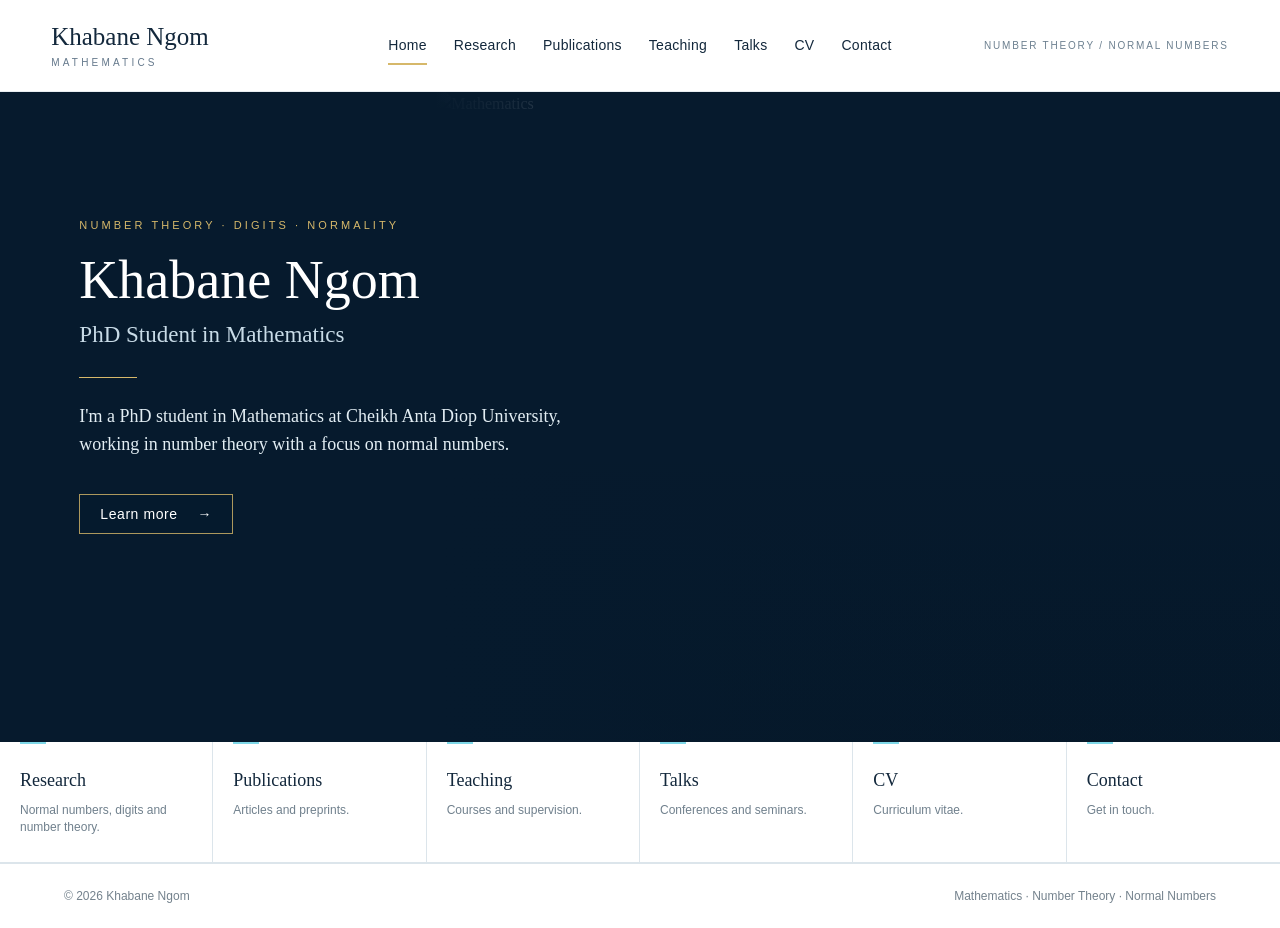
==== index.html @ 502b5ad7 "Add files via upload" ====
<!doctype html>
<html lang="en"><head><meta charset="utf-8"><meta name="viewport" content="width=device-width,initial-scale=1"><meta name="description" content="Khabane Ngom — Mathematics"><title>Khabane Ngom | Mathematics</title><link rel="stylesheet" href="style.css"></head>
<body>
<header class="site-header"><a class="brand" href="#home" data-page="home"><strong id="brand-name">Khabane Ngom</strong><span>MATHEMATICS</span></a><nav aria-label="Primary navigation"><a href="#home" data-page="home" class="active">Home</a><a href="#research" data-page="research">Research</a><a href="#publications" data-page="publications">Publications</a><a href="#teaching" data-page="teaching">Teaching</a><a href="#talks" data-page="talks">Talks</a><a href="#cv" data-page="cv">CV</a><a href="#contact" data-page="contact">Contact</a></nav><div class="field-mark" id="field-mark">NUMBER THEORY  /  NORMAL NUMBERS</div></header>
<main id="app" aria-live="polite"></main><footer><span>© <span id="year"></span> <span id="footer-name">Khabane Ngom</span></span><span>Mathematics · Number Theory · Normal Numbers</span></footer>
<script>
const fallback={profile:{name:'Khabane Ngom',subtitle:'PhD Student in Mathematics',intro:"I'm a PhD student in Mathematics at Cheikh Anta Diop University, working in number theory with a focus on normal numbers.",field_mark:'NUMBER THEORY  /  NORMAL NUMBERS',hero_image:'uploads/normal-numbers-fractal.png'},research:{intro:'My research is in number theory, with a focus on normal numbers, digit expansions and related questions.',topics:[{title:'Normal numbers',text:'Normality and simple normality in integer bases, digit expansions, and explicit constructions.'},{title:'Number theory',text:'Questions in number theory related to distribution of digits and normality properties.'}]},publications:[],teaching:[],talks:[],cv:{file:'',description:'Curriculum Vitae — Khabane Ngom'},contact:{email:'',affiliation:'',extra:''}};
let data=fallback;
const esc=s=>String(s??'').replace(/[&<>"']/g,c=>({'&':'&amp;','<':'&lt;','>':'&gt;','"':'&quot;',"'":'&#39;'}[c]));
const link=(url,label)=>url?`<a class="text-link" href="${esc(url)}" target="_blank" rel="noopener">${label}</a>`:'';
function pages(){return {
home:`<section class="home-shell"><div class="home-copy"><p class="eyebrow">NUMBER THEORY · DIGITS · NORMALITY</p><h1>${esc(data.profile.name)}</h1><h2>${esc(data.profile.subtitle)}</h2><div class="rule"></div><p class="intro">${esc(data.profile.intro)}</p><a class="button" href="#research" data-page="research">Learn more <span>→</span></a></div><div class="hero-photo"><img src="${esc(data.profile.hero_image)}" alt="Mathematics"><div class="photo-wash"></div></div></section><section class="home-cards"><a href="#research" data-page="research"><strong>Research</strong><small>Normal numbers, digits and number theory.</small></a><a href="#publications" data-page="publications"><strong>Publications</strong><small>Articles and preprints.</small></a><a href="#teaching" data-page="teaching"><strong>Teaching</strong><small>Courses and supervision.</small></a><a href="#talks" data-page="talks"><strong>Talks</strong><small>Conferences and seminars.</small></a><a href="#cv" data-page="cv"><strong>CV</strong><small>Curriculum vitae.</small></a><a href="#contact" data-page="contact"><strong>Contact</strong><small>Get in touch.</small></a></section>`,
research:`<section class="page"><p class="page-no">RESEARCH</p><h1>Research</h1><div class="hairline"></div><p class="lead">${esc(data.research.intro)}</p><div class="topic-grid">${(data.research.topics||[]).map(x=>`<article><h3>${esc(x.title)}</h3><p>${esc(x.text)}</p></article>`).join('')}</div></section>`,
publications:`<section class="page"><p class="page-no">PUBLICATIONS</p><h1>Publications</h1><div class="hairline"></div>${data.publications?.length?data.publications.map((p,i)=>`<div class="empty-entry"><span>${String(i+1).padStart(2,'0')}</span><p><strong>${esc(p.authors)}</strong>, “${esc(p.title)}”${p.journal?', <em>'+esc(p.journal)+'</em>':''}${p.year?', '+esc(p.year):''}. ${link(p.url,'Link')} ${link(p.pdf,'PDF')}</p></div>`).join(''):'<p class="note">Publications will appear here.</p>'}</section>`,
teaching:`<section class="page"><p class="page-no">TEACHING</p><h1>Teaching</h1><div class="hairline"></div>${data.teaching?.length?data.teaching.map(t=>`<div class="teaching-row"><time>${esc(t.year)}</time><div><strong>${esc(t.course)}</strong><p>${esc(t.institution||'')}${t.description?' · '+esc(t.description):''} ${link(t.file,'Material')}</p></div></div>`).join(''):'<p class="note">Teaching activities will appear here.</p>'}</section>`,
talks:`<section class="page"><p class="page-no">TALKS · CONFERENCES</p><h1>Talks & Conferences</h1><div class="hairline"></div><div class="timeline">${data.talks?.length?data.talks.map(t=>`<p><time>${esc(t.year)}</time><span>${esc(t.title)}${t.place?' — '+esc(t.place):''} ${link(t.url,'Link')}</span></p>`).join(''):'<p class="note">Talks and conferences will appear here.</p>'}</div></section>`,
cv:`<section class="page"><p class="page-no">CURRICULUM VITAE</p><h1>CV</h1><div class="hairline"></div><div class="cv-box"><strong>${esc(data.cv.description||'Curriculum Vitae')}</strong>${data.cv.file?`<p><a class="button" href="${esc(data.cv.file)}" target="_blank" rel="noopener">Open / Download CV</a></p>`:'<p>CV PDF to be added from the administration page.</p>'}</div></section>`,
contact:`<section class="page"><p class="page-no">CONTACT</p><h1>Contact</h1><div class="hairline"></div><div class="contact-block"><p><strong>${esc(data.profile.name)}</strong><br>${esc(data.contact.affiliation||'')}</p>${data.contact.email?`<p><a class="text-link" href="mailto:${esc(data.contact.email)}">${esc(data.contact.email)}</a></p>`:''}${data.contact.extra?`<p>${esc(data.contact.extra)}</p>`:''}</div></section>`};}
function render(name){const p=pages();if(!p[name])name='home';document.getElementById('app').innerHTML=p[name];document.querySelectorAll('[data-page]').forEach(a=>a.classList.toggle('active',a.dataset.page===name));document.title=(name==='home'?data.profile.name:name[0].toUpperCase()+name.slice(1)+' — '+data.profile.name);window.scrollTo(0,0)}
async function init(){try{const r=await fetch('content/site.json',{cache:'no-store'});if(r.ok)data=await r.json()}catch(e){}document.getElementById('brand-name').textContent=data.profile.name;document.getElementById('footer-name').textContent=data.profile.name;document.getElementById('field-mark').textContent=data.profile.field_mark;document.getElementById('year').textContent=new Date().getFullYear();render(location.hash.slice(1)||'home')}
document.addEventListener('click',e=>{const a=e.target.closest('[data-page]');if(a){e.preventDefault();const p=a.dataset.page;history.pushState({p},'',`#${p}`);render(p)}});window.addEventListener('popstate',()=>render(location.hash.slice(1)||'home'));init();
</script></body></html>
---- style.css ----
:root{--navy:#061a2d;--navy2:#0a2943;--ink:#13283c;--muted:#6e7d8c;--gold:#d6b86a;--cyan:#7fd8e8;--line:#dce5eb;--paper:#f7fafc;--max:1440px}*{box-sizing:border-box}html{scroll-behavior:smooth}body{margin:0;color:var(--ink);background:#fff;font-family:Georgia,'Times New Roman',serif;line-height:1.55}.site-header{min-height:92px;max-width:var(--max);margin:auto;padding:17px 4vw;display:grid;grid-template-columns:245px 1fr 245px;align-items:center;gap:24px;border-bottom:1px solid #e8edf1;background:#fff}.brand{text-decoration:none;color:var(--ink);display:flex;flex-direction:column;line-height:1}.brand strong{font-size:25px;font-weight:500}.brand span{font:10px Arial,sans-serif;letter-spacing:.32em;margin-top:8px;color:#65798c}.site-header nav{display:flex;justify-content:center;gap:27px}.site-header nav a{color:var(--ink);text-decoration:none;font:14px Arial,sans-serif;letter-spacing:.02em;padding:10px 0;border-bottom:2px solid transparent}.site-header nav a:hover,.site-header nav a.active{border-color:var(--gold)}.field-mark{text-align:right;font:10px Arial,sans-serif;letter-spacing:.18em;color:#6d8090;line-height:1.7}.home-shell{max-width:var(--max);height:650px;margin:auto;position:relative;overflow:hidden;background:var(--navy);color:#fff}.hero-photo{position:absolute;inset:0 0 0 34%;height:100%;overflow:hidden}.hero-photo img{width:100%;height:100%;object-fit:cover;display:block}.photo-wash{position:absolute;inset:0;background:linear-gradient(90deg,var(--navy) 0%,rgba(6,26,45,.92) 10%,rgba(6,26,45,.42) 37%,rgba(6,26,45,.06) 70%),linear-gradient(0deg,rgba(4,17,29,.25),transparent 45%)}.home-copy{position:relative;z-index:3;width:49%;padding:116px 0 0 6.2vw}.eyebrow,.page-no{font:11px Arial,sans-serif;letter-spacing:.28em;color:var(--gold)}.home-copy h1{font-size:54px;line-height:1.03;font-weight:400;margin:22px 0 8px}.home-copy h2{font-size:23px;font-weight:400;margin:0;color:#c8dbe7}.rule,.hairline{width:58px;border-top:1px solid var(--gold);margin:25px 0}.intro{font-size:18px;max-width:510px;color:#e2edf3}.button{display:inline-flex;gap:20px;align-items:center;margin-top:17px;border:1px solid rgba(214,184,106,.8);color:#fff;text-decoration:none;padding:11px 20px;font:14px Arial,sans-serif;letter-spacing:.04em;background:rgba(6,26,45,.32)}.button:hover{background:rgba(214,184,106,.15)}.home-cards{max-width:var(--max);margin:auto;display:grid;grid-template-columns:repeat(6,1fr);border-bottom:1px solid var(--line);background:#fff}.home-cards a{padding:25px 20px;text-decoration:none;color:var(--ink);border-right:1px solid var(--line);min-height:105px;display:flex;flex-direction:column;position:relative}.home-cards a:before{content:'';position:absolute;top:0;left:20px;width:26px;border-top:2px solid var(--cyan)}.home-cards a:last-child{border-right:0}.home-cards strong{font-size:18px;font-weight:500}.home-cards small{font:12px Arial,sans-serif;line-height:1.45;margin-top:7px;color:#70808d}.page{max-width:1050px;min-height:660px;margin:0 auto;padding:78px 5vw 110px}.page h1{font-size:45px;font-weight:400;margin:10px 0 0}.page h2{font-size:24px;font-weight:500;margin:50px 0 20px}.lead{font-size:21px;max-width:760px}.topic-grid{display:grid;grid-template-columns:repeat(2,1fr);gap:30px;margin-top:44px}.topic-grid article{border-top:2px solid #8bcfdc;padding:18px 5px}.topic-grid h3{font-size:20px;font-weight:500;margin:0 0 9px}.topic-grid p,.note{color:#637484}.empty-entry{display:grid;grid-template-columns:55px 1fr;gap:18px;padding:21px 0;border-top:1px solid var(--line)}.empty-entry span{color:#b09249}.empty-entry p{margin:0}.teaching-row{display:grid;grid-template-columns:150px 1fr;gap:28px;padding:22px 0;border-top:1px solid var(--line)}.teaching-row time,.timeline time{color:#9b7e39}.teaching-row p{margin:4px 0;color:#637484}.timeline p{display:grid;grid-template-columns:90px 1fr;gap:28px;padding:22px 0;border-top:1px solid var(--line)}.cv-box,.contact-block{margin-top:42px;padding:28px 30px;background:#f7fafc;border:1px solid #dfe8ed}.text-link{color:#176a82;text-decoration:none;border-bottom:1px solid #9dcbd5}.text-link:hover{border-color:#176a82}footer{padding:25px 5vw;display:flex;justify-content:space-between;border-top:1px solid var(--line);color:#74828d;font:12px Arial,sans-serif}@media(max-width:1050px){.site-header{grid-template-columns:1fr auto}.site-header nav{grid-column:1/-1;order:3;flex-wrap:wrap}.home-shell{height:auto;min-height:700px}.hero-photo{inset:0}.photo-wash{background:linear-gradient(90deg,rgba(6,26,45,.96),rgba(6,26,45,.65))}.home-copy{width:72%;padding:120px 7vw}.home-cards{grid-template-columns:repeat(3,1fr)}.topic-grid{grid-template-columns:1fr}}@media(max-width:650px){.site-header{display:flex;flex-direction:column;align-items:flex-start}.site-header nav{gap:15px}.field-mark{text-align:left}.home-shell{min-height:650px}.home-copy{width:100%;padding:100px 7vw 70px}.home-copy h1{font-size:42px}.home-copy h2{font-size:21px}.intro{font-size:17px}.home-cards{grid-template-columns:1fr 1fr}.page{padding:58px 7vw}.page h1{font-size:38px}.teaching-row{grid-template-columns:1fr;gap:4px}footer{flex-direction:column;gap:6px}}
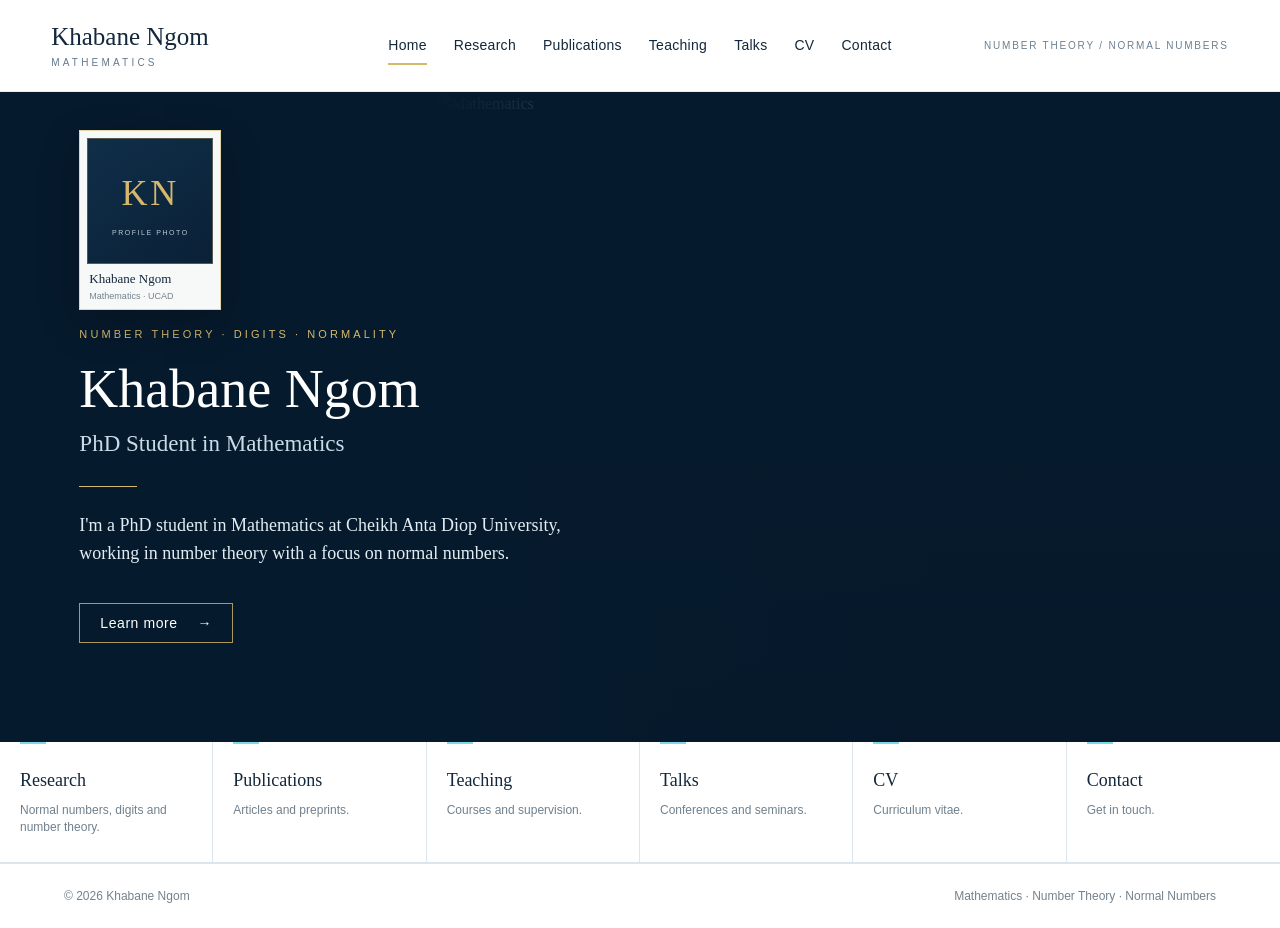
==== commit 60662961: "Add files via upload" ====
--- a/index.html
+++ b/index.html
@@ -4,12 +4,12 @@
 <header class="site-header"><a class="brand" href="#home" data-page="home"><strong id="brand-name">Khabane Ngom</strong><span>MATHEMATICS</span></a><nav aria-label="Primary navigation"><a href="#home" data-page="home" class="active">Home</a><a href="#research" data-page="research">Research</a><a href="#publications" data-page="publications">Publications</a><a href="#teaching" data-page="teaching">Teaching</a><a href="#talks" data-page="talks">Talks</a><a href="#cv" data-page="cv">CV</a><a href="#contact" data-page="contact">Contact</a></nav><div class="field-mark" id="field-mark">NUMBER THEORY  /  NORMAL NUMBERS</div></header>
 <main id="app" aria-live="polite"></main><footer><span>© <span id="year"></span> <span id="footer-name">Khabane Ngom</span></span><span>Mathematics · Number Theory · Normal Numbers</span></footer>
 <script>
-const fallback={profile:{name:'Khabane Ngom',subtitle:'PhD Student in Mathematics',intro:"I'm a PhD student in Mathematics at Cheikh Anta Diop University, working in number theory with a focus on normal numbers.",field_mark:'NUMBER THEORY  /  NORMAL NUMBERS',hero_image:'uploads/normal-numbers-fractal.png'},research:{intro:'My research is in number theory, with a focus on normal numbers, digit expansions and related questions.',topics:[{title:'Normal numbers',text:'Normality and simple normality in integer bases, digit expansions, and explicit constructions.'},{title:'Number theory',text:'Questions in number theory related to distribution of digits and normality properties.'}]},publications:[],teaching:[],talks:[],cv:{file:'',description:'Curriculum Vitae — Khabane Ngom'},contact:{email:'',affiliation:'',extra:''}};
+const fallback={profile:{name:'Khabane Ngom',subtitle:'PhD Student in Mathematics',intro:"I'm a PhD student in Mathematics at Cheikh Anta Diop University, working in number theory with a focus on normal numbers.",field_mark:'NUMBER THEORY  /  NORMAL NUMBERS',hero_image:'uploads/normal-numbers-fractal.png',profile_photo:''},research:{intro:'My research is in number theory, with a focus on normal numbers, digit expansions and related questions.',topics:[{title:'Normal numbers',text:'Normality and simple normality in integer bases, digit expansions, and explicit constructions.'},{title:'Number theory',text:'Questions in number theory related to distribution of digits and normality properties.'}]},publications:[],teaching:[],talks:[],cv:{file:'',description:'Curriculum Vitae — Khabane Ngom'},contact:{email:'',affiliation:'',extra:''}};
 let data=fallback;
 const esc=s=>String(s??'').replace(/[&<>"']/g,c=>({'&':'&amp;','<':'&lt;','>':'&gt;','"':'&quot;',"'":'&#39;'}[c]));
 const link=(url,label)=>url?`<a class="text-link" href="${esc(url)}" target="_blank" rel="noopener">${label}</a>`:'';
 function pages(){return {
-home:`<section class="home-shell"><div class="home-copy"><p class="eyebrow">NUMBER THEORY · DIGITS · NORMALITY</p><h1>${esc(data.profile.name)}</h1><h2>${esc(data.profile.subtitle)}</h2><div class="rule"></div><p class="intro">${esc(data.profile.intro)}</p><a class="button" href="#research" data-page="research">Learn more <span>→</span></a></div><div class="hero-photo"><img src="${esc(data.profile.hero_image)}" alt="Mathematics"><div class="photo-wash"></div></div></section><section class="home-cards"><a href="#research" data-page="research"><strong>Research</strong><small>Normal numbers, digits and number theory.</small></a><a href="#publications" data-page="publications"><strong>Publications</strong><small>Articles and preprints.</small></a><a href="#teaching" data-page="teaching"><strong>Teaching</strong><small>Courses and supervision.</small></a><a href="#talks" data-page="talks"><strong>Talks</strong><small>Conferences and seminars.</small></a><a href="#cv" data-page="cv"><strong>CV</strong><small>Curriculum vitae.</small></a><a href="#contact" data-page="contact"><strong>Contact</strong><small>Get in touch.</small></a></section>`,
+home:`<section class="home-shell"><div class="home-copy"><p class="eyebrow">NUMBER THEORY · DIGITS · NORMALITY</p><h1>${esc(data.profile.name)}</h1><h2>${esc(data.profile.subtitle)}</h2><div class="rule"></div><p class="intro">${esc(data.profile.intro)}</p><a class="button" href="#research" data-page="research">Learn more <span>→</span></a></div><div class="hero-photo"><img src="${esc(data.profile.hero_image)}" alt="Mathematics"><div class="photo-wash"></div></div><aside class="profile-card">${data.profile.profile_photo?`<img src="${esc(data.profile.profile_photo)}" alt="Portrait of ${esc(data.profile.name)}">`:`<div class="profile-placeholder"><span>KN</span><small>PROFILE PHOTO</small></div>`}<div class="profile-caption"><strong>${esc(data.profile.name)}</strong><span>Mathematics · UCAD</span></div></aside></section><section class="home-cards"><a href="#research" data-page="research"><strong>Research</strong><small>Normal numbers, digits and number theory.</small></a><a href="#publications" data-page="publications"><strong>Publications</strong><small>Articles and preprints.</small></a><a href="#teaching" data-page="teaching"><strong>Teaching</strong><small>Courses and supervision.</small></a><a href="#talks" data-page="talks"><strong>Talks</strong><small>Conferences and seminars.</small></a><a href="#cv" data-page="cv"><strong>CV</strong><small>Curriculum vitae.</small></a><a href="#contact" data-page="contact"><strong>Contact</strong><small>Get in touch.</small></a></section>`,
 research:`<section class="page"><p class="page-no">RESEARCH</p><h1>Research</h1><div class="hairline"></div><p class="lead">${esc(data.research.intro)}</p><div class="topic-grid">${(data.research.topics||[]).map(x=>`<article><h3>${esc(x.title)}</h3><p>${esc(x.text)}</p></article>`).join('')}</div></section>`,
 publications:`<section class="page"><p class="page-no">PUBLICATIONS</p><h1>Publications</h1><div class="hairline"></div>${data.publications?.length?data.publications.map((p,i)=>`<div class="empty-entry"><span>${String(i+1).padStart(2,'0')}</span><p><strong>${esc(p.authors)}</strong>, “${esc(p.title)}”${p.journal?', <em>'+esc(p.journal)+'</em>':''}${p.year?', '+esc(p.year):''}. ${link(p.url,'Link')} ${link(p.pdf,'PDF')}</p></div>`).join(''):'<p class="note">Publications will appear here.</p>'}</section>`,
 teaching:`<section class="page"><p class="page-no">TEACHING</p><h1>Teaching</h1><div class="hairline"></div>${data.teaching?.length?data.teaching.map(t=>`<div class="teaching-row"><time>${esc(t.year)}</time><div><strong>${esc(t.course)}</strong><p>${esc(t.institution||'')}${t.description?' · '+esc(t.description):''} ${link(t.file,'Material')}</p></div></div>`).join(''):'<p class="note">Teaching activities will appear here.</p>'}</section>`,
--- a/style.css
+++ b/style.css
@@ -1 +1,21 @@
 :root{--navy:#061a2d;--navy2:#0a2943;--ink:#13283c;--muted:#6e7d8c;--gold:#d6b86a;--cyan:#7fd8e8;--line:#dce5eb;--paper:#f7fafc;--max:1440px}*{box-sizing:border-box}html{scroll-behavior:smooth}body{margin:0;color:var(--ink);background:#fff;font-family:Georgia,'Times New Roman',serif;line-height:1.55}.site-header{min-height:92px;max-width:var(--max);margin:auto;padding:17px 4vw;display:grid;grid-template-columns:245px 1fr 245px;align-items:center;gap:24px;border-bottom:1px solid #e8edf1;background:#fff}.brand{text-decoration:none;color:var(--ink);display:flex;flex-direction:column;line-height:1}.brand strong{font-size:25px;font-weight:500}.brand span{font:10px Arial,sans-serif;letter-spacing:.32em;margin-top:8px;color:#65798c}.site-header nav{display:flex;justify-content:center;gap:27px}.site-header nav a{color:var(--ink);text-decoration:none;font:14px Arial,sans-serif;letter-spacing:.02em;padding:10px 0;border-bottom:2px solid transparent}.site-header nav a:hover,.site-header nav a.active{border-color:var(--gold)}.field-mark{text-align:right;font:10px Arial,sans-serif;letter-spacing:.18em;color:#6d8090;line-height:1.7}.home-shell{max-width:var(--max);height:650px;margin:auto;position:relative;overflow:hidden;background:var(--navy);color:#fff}.hero-photo{position:absolute;inset:0 0 0 34%;height:100%;overflow:hidden}.hero-photo img{width:100%;height:100%;object-fit:cover;display:block}.photo-wash{position:absolute;inset:0;background:linear-gradient(90deg,var(--navy) 0%,rgba(6,26,45,.92) 10%,rgba(6,26,45,.42) 37%,rgba(6,26,45,.06) 70%),linear-gradient(0deg,rgba(4,17,29,.25),transparent 45%)}.home-copy{position:relative;z-index:3;width:49%;padding:116px 0 0 6.2vw}.eyebrow,.page-no{font:11px Arial,sans-serif;letter-spacing:.28em;color:var(--gold)}.home-copy h1{font-size:54px;line-height:1.03;font-weight:400;margin:22px 0 8px}.home-copy h2{font-size:23px;font-weight:400;margin:0;color:#c8dbe7}.rule,.hairline{width:58px;border-top:1px solid var(--gold);margin:25px 0}.intro{font-size:18px;max-width:510px;color:#e2edf3}.button{display:inline-flex;gap:20px;align-items:center;margin-top:17px;border:1px solid rgba(214,184,106,.8);color:#fff;text-decoration:none;padding:11px 20px;font:14px Arial,sans-serif;letter-spacing:.04em;background:rgba(6,26,45,.32)}.button:hover{background:rgba(214,184,106,.15)}.home-cards{max-width:var(--max);margin:auto;display:grid;grid-template-columns:repeat(6,1fr);border-bottom:1px solid var(--line);background:#fff}.home-cards a{padding:25px 20px;text-decoration:none;color:var(--ink);border-right:1px solid var(--line);min-height:105px;display:flex;flex-direction:column;position:relative}.home-cards a:before{content:'';position:absolute;top:0;left:20px;width:26px;border-top:2px solid var(--cyan)}.home-cards a:last-child{border-right:0}.home-cards strong{font-size:18px;font-weight:500}.home-cards small{font:12px Arial,sans-serif;line-height:1.45;margin-top:7px;color:#70808d}.page{max-width:1050px;min-height:660px;margin:0 auto;padding:78px 5vw 110px}.page h1{font-size:45px;font-weight:400;margin:10px 0 0}.page h2{font-size:24px;font-weight:500;margin:50px 0 20px}.lead{font-size:21px;max-width:760px}.topic-grid{display:grid;grid-template-columns:repeat(2,1fr);gap:30px;margin-top:44px}.topic-grid article{border-top:2px solid #8bcfdc;padding:18px 5px}.topic-grid h3{font-size:20px;font-weight:500;margin:0 0 9px}.topic-grid p,.note{color:#637484}.empty-entry{display:grid;grid-template-columns:55px 1fr;gap:18px;padding:21px 0;border-top:1px solid var(--line)}.empty-entry span{color:#b09249}.empty-entry p{margin:0}.teaching-row{display:grid;grid-template-columns:150px 1fr;gap:28px;padding:22px 0;border-top:1px solid var(--line)}.teaching-row time,.timeline time{color:#9b7e39}.teaching-row p{margin:4px 0;color:#637484}.timeline p{display:grid;grid-template-columns:90px 1fr;gap:28px;padding:22px 0;border-top:1px solid var(--line)}.cv-box,.contact-block{margin-top:42px;padding:28px 30px;background:#f7fafc;border:1px solid #dfe8ed}.text-link{color:#176a82;text-decoration:none;border-bottom:1px solid #9dcbd5}.text-link:hover{border-color:#176a82}footer{padding:25px 5vw;display:flex;justify-content:space-between;border-top:1px solid var(--line);color:#74828d;font:12px Arial,sans-serif}@media(max-width:1050px){.site-header{grid-template-columns:1fr auto}.site-header nav{grid-column:1/-1;order:3;flex-wrap:wrap}.home-shell{height:auto;min-height:700px}.hero-photo{inset:0}.photo-wash{background:linear-gradient(90deg,rgba(6,26,45,.96),rgba(6,26,45,.65))}.home-copy{width:72%;padding:120px 7vw}.home-cards{grid-template-columns:repeat(3,1fr)}.topic-grid{grid-template-columns:1fr}}@media(max-width:650px){.site-header{display:flex;flex-direction:column;align-items:flex-start}.site-header nav{gap:15px}.field-mark{text-align:left}.home-shell{min-height:650px}.home-copy{width:100%;padding:100px 7vw 70px}.home-copy h1{font-size:42px}.home-copy h2{font-size:21px}.intro{font-size:17px}.home-cards{grid-template-columns:1fr 1fr}.page{padding:58px 7vw}.page h1{font-size:38px}.teaching-row{grid-template-columns:1fr;gap:4px}footer{flex-direction:column;gap:6px}}
+
+/* Profile portrait card */
+.profile-card{position:absolute;z-index:5;right:5.2vw;bottom:46px;width:205px;background:rgba(255,255,255,.96);padding:10px;box-shadow:0 18px 55px rgba(0,0,0,.28);border:1px solid rgba(214,184,106,.55)}
+.profile-card>img,.profile-placeholder{width:100%;aspect-ratio:4/5;object-fit:cover;display:flex;align-items:center;justify-content:center;background:linear-gradient(145deg,#102e49,#0a2137);color:#d6b86a}
+.profile-placeholder{flex-direction:column;border:1px solid rgba(214,184,106,.35)}
+.profile-placeholder span{font-size:48px;letter-spacing:.08em;font-weight:400}
+.profile-placeholder small{font:9px Arial,sans-serif;letter-spacing:.22em;margin-top:12px;color:#b8cad6}
+.profile-caption{padding:10px 4px 2px;color:var(--ink);display:flex;flex-direction:column;line-height:1.25}
+.profile-caption strong{font-size:15px;font-weight:500}.profile-caption span{font:10px Arial,sans-serif;color:#74828d;margin-top:4px}
+@media(max-width:1050px){.profile-card{right:5vw;bottom:35px;width:175px}.home-copy{padding-right:190px;width:82%}}
+@media(max-width:650px){.profile-card{position:relative;right:auto;bottom:auto;margin:0 7vw 45px;width:160px}.home-shell{padding-bottom:1px}.home-copy{padding-right:7vw}.profile-caption{background:#fff}}
+
+/* v4: profile portrait moved to the upper-left; fractal remains unobstructed */
+.profile-card{left:6.2vw;right:auto;top:38px;bottom:auto;width:142px;padding:7px;background:rgba(255,255,255,.97);box-shadow:0 14px 38px rgba(0,0,0,.22)}
+.profile-card>img,.profile-placeholder{aspect-ratio:1/1;object-fit:cover}
+.profile-placeholder span{font-size:36px}.profile-placeholder small{font-size:7px;margin-top:7px}
+.profile-caption{padding:7px 2px 1px}.profile-caption strong{font-size:13px}.profile-caption span{font-size:9px}
+.home-copy{padding-top:225px;width:46%}
+@media(max-width:1050px){.profile-card{left:7vw;right:auto;top:35px;bottom:auto;width:135px}.home-copy{padding:215px 7vw 80px;width:72%}}
+@media(max-width:650px){.profile-card{position:absolute;left:7vw;right:auto;top:28px;bottom:auto;margin:0;width:120px}.home-copy{padding:185px 7vw 70px;width:100%}}
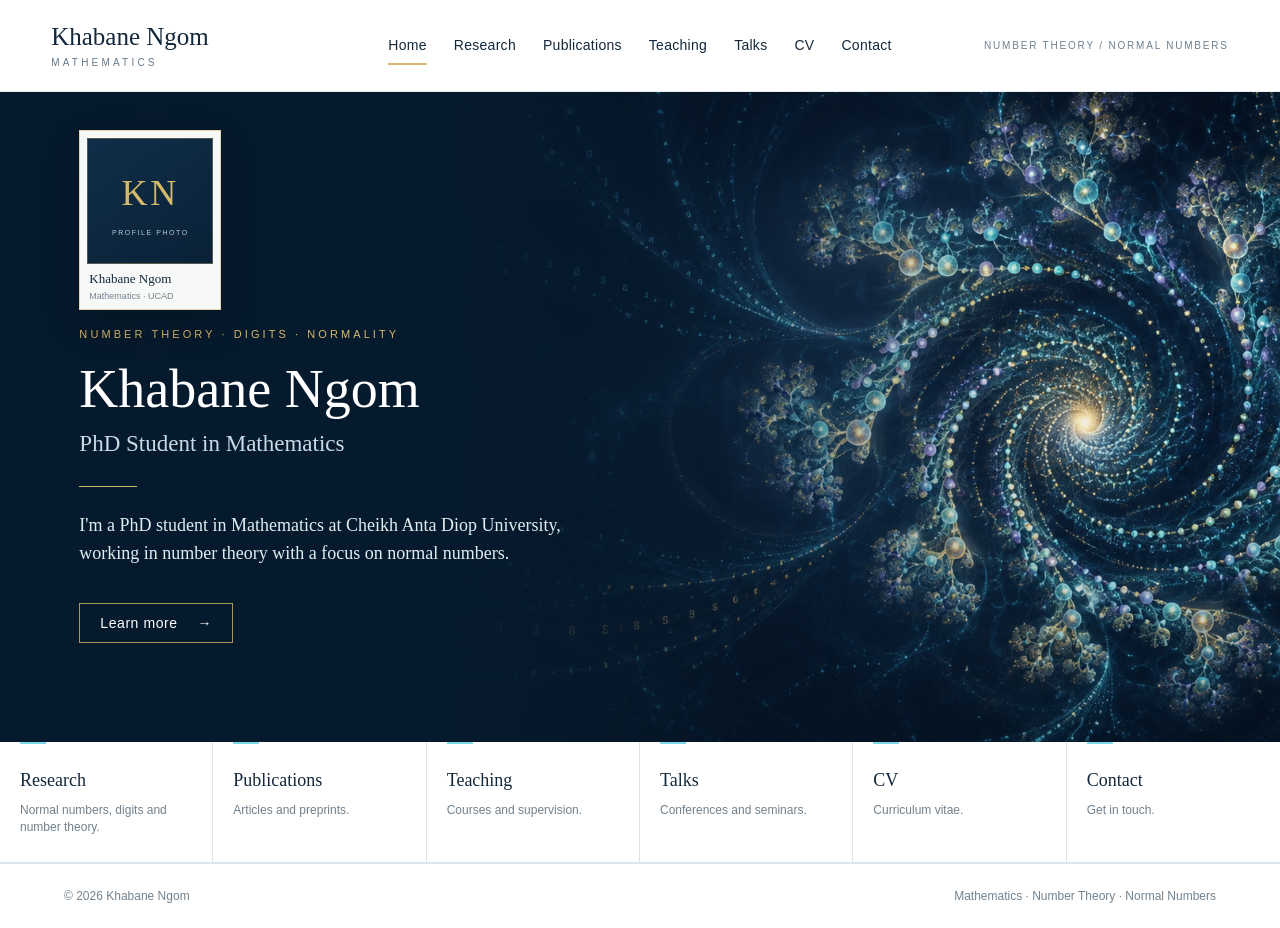
==== commit e8cf2f2f: "Change hero image path in fallback object Updated hero image path in fallback data." ====
--- a/index.html
+++ b/index.html
@@ -4,7 +4,7 @@
 <header class="site-header"><a class="brand" href="#home" data-page="home"><strong id="brand-name">Khabane Ngom</strong><span>MATHEMATICS</span></a><nav aria-label="Primary navigation"><a href="#home" data-page="home" class="active">Home</a><a href="#research" data-page="research">Research</a><a href="#publications" data-page="publications">Publications</a><a href="#teaching" data-page="teaching">Teaching</a><a href="#talks" data-page="talks">Talks</a><a href="#cv" data-page="cv">CV</a><a href="#contact" data-page="contact">Contact</a></nav><div class="field-mark" id="field-mark">NUMBER THEORY  /  NORMAL NUMBERS</div></header>
 <main id="app" aria-live="polite"></main><footer><span>© <span id="year"></span> <span id="footer-name">Khabane Ngom</span></span><span>Mathematics · Number Theory · Normal Numbers</span></footer>
 <script>
-const fallback={profile:{name:'Khabane Ngom',subtitle:'PhD Student in Mathematics',intro:"I'm a PhD student in Mathematics at Cheikh Anta Diop University, working in number theory with a focus on normal numbers.",field_mark:'NUMBER THEORY  /  NORMAL NUMBERS',hero_image:'uploads/normal-numbers-fractal.png',profile_photo:''},research:{intro:'My research is in number theory, with a focus on normal numbers, digit expansions and related questions.',topics:[{title:'Normal numbers',text:'Normality and simple normality in integer bases, digit expansions, and explicit constructions.'},{title:'Number theory',text:'Questions in number theory related to distribution of digits and normality properties.'}]},publications:[],teaching:[],talks:[],cv:{file:'',description:'Curriculum Vitae — Khabane Ngom'},contact:{email:'',affiliation:'',extra:''}};
+const fallback={profile:{name:'Khabane Ngom',subtitle:'PhD Student in Mathematics',intro:"I'm a PhD student in Mathematics at Cheikh Anta Diop University, working in number theory with a focus on normal numbers.",field_mark:'NUMBER THEORY  /  NORMAL NUMBERS',hero_image:'normal-numbers-fractal.png',profile_photo:''},research:{intro:'My research is in number theory, with a focus on normal numbers, digit expansions and related questions.',topics:[{title:'Normal numbers',text:'Normality and simple normality in integer bases, digit expansions, and explicit constructions.'},{title:'Number theory',text:'Questions in number theory related to distribution of digits and normality properties.'}]},publications:[],teaching:[],talks:[],cv:{file:'',description:'Curriculum Vitae — Khabane Ngom'},contact:{email:'',affiliation:'',extra:''}};
 let data=fallback;
 const esc=s=>String(s??'').replace(/[&<>"']/g,c=>({'&':'&amp;','<':'&lt;','>':'&gt;','"':'&quot;',"'":'&#39;'}[c]));
 const link=(url,label)=>url?`<a class="text-link" href="${esc(url)}" target="_blank" rel="noopener">${label}</a>`:'';
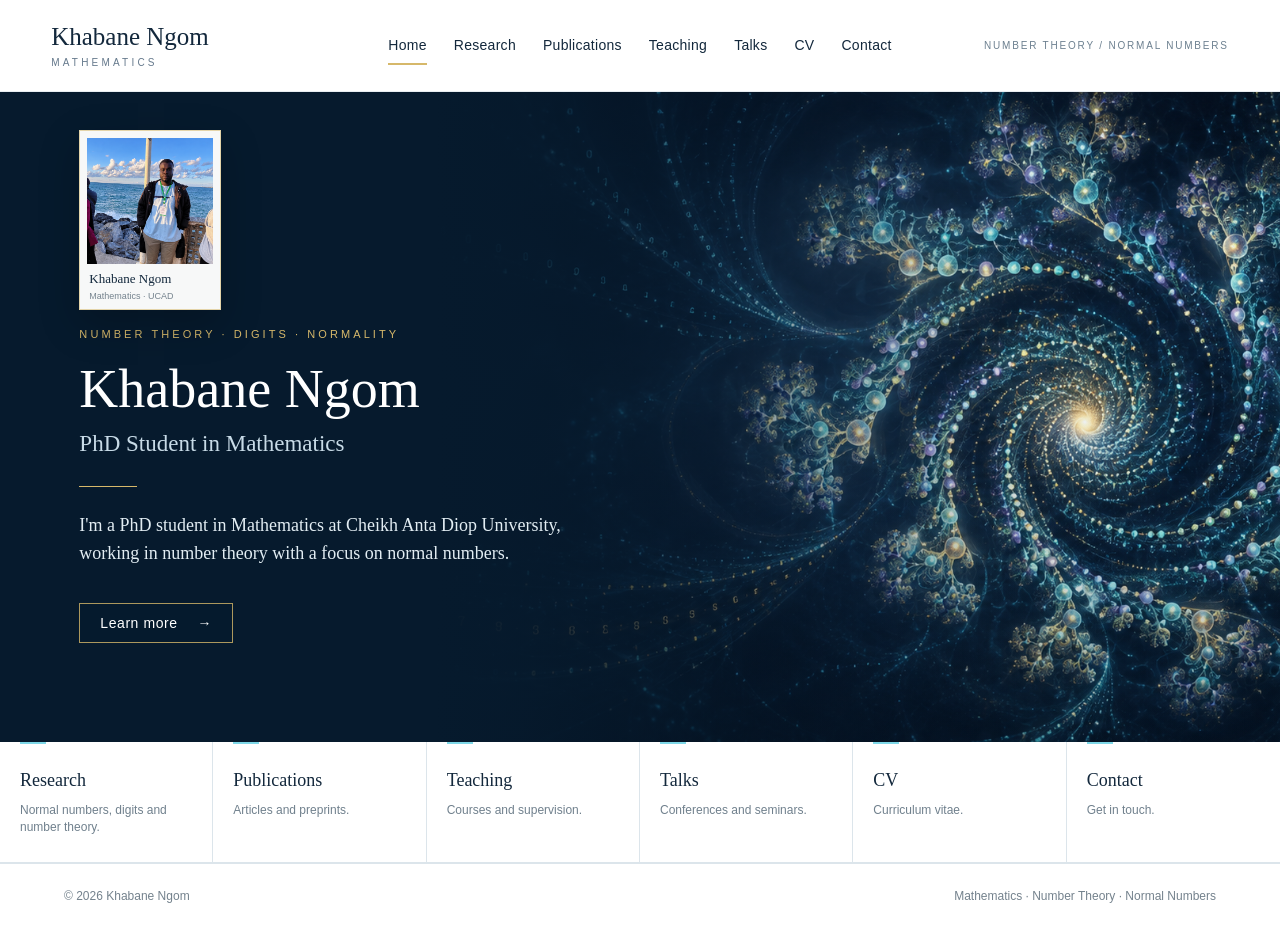
==== commit 578b6b34: "Update init function to fetch site.json" ====
--- a/index.html
+++ b/index.html
@@ -17,6 +17,6 @@
 cv:`<section class="page"><p class="page-no">CURRICULUM VITAE</p><h1>CV</h1><div class="hairline"></div><div class="cv-box"><strong>${esc(data.cv.description||'Curriculum Vitae')}</strong>${data.cv.file?`<p><a class="button" href="${esc(data.cv.file)}" target="_blank" rel="noopener">Open / Download CV</a></p>`:'<p>CV PDF to be added from the administration page.</p>'}</div></section>`,
 contact:`<section class="page"><p class="page-no">CONTACT</p><h1>Contact</h1><div class="hairline"></div><div class="contact-block"><p><strong>${esc(data.profile.name)}</strong><br>${esc(data.contact.affiliation||'')}</p>${data.contact.email?`<p><a class="text-link" href="mailto:${esc(data.contact.email)}">${esc(data.contact.email)}</a></p>`:''}${data.contact.extra?`<p>${esc(data.contact.extra)}</p>`:''}</div></section>`};}
 function render(name){const p=pages();if(!p[name])name='home';document.getElementById('app').innerHTML=p[name];document.querySelectorAll('[data-page]').forEach(a=>a.classList.toggle('active',a.dataset.page===name));document.title=(name==='home'?data.profile.name:name[0].toUpperCase()+name.slice(1)+' — '+data.profile.name);window.scrollTo(0,0)}
-async function init(){try{const r=await fetch('content/site.json',{cache:'no-store'});if(r.ok)data=await r.json()}catch(e){}document.getElementById('brand-name').textContent=data.profile.name;document.getElementById('footer-name').textContent=data.profile.name;document.getElementById('field-mark').textContent=data.profile.field_mark;document.getElementById('year').textContent=new Date().getFullYear();render(location.hash.slice(1)||'home')}
+async function init(){try{const r=await fetch('site.json',{cache:'no-store'});if(r.ok)data=await r.json()}catch(e){}document.getElementById('brand-name').textContent=data.profile.name;document.getElementById('footer-name').textContent=data.profile.name;document.getElementById('field-mark').textContent=data.profile.field_mark;document.getElementById('year').textContent=new Date().getFullYear();render(location.hash.slice(1)||'home')}
 document.addEventListener('click',e=>{const a=e.target.closest('[data-page]');if(a){e.preventDefault();const p=a.dataset.page;history.pushState({p},'',`#${p}`);render(p)}});window.addEventListener('popstate',()=>render(location.hash.slice(1)||'home'));init();
 </script></body></html>
